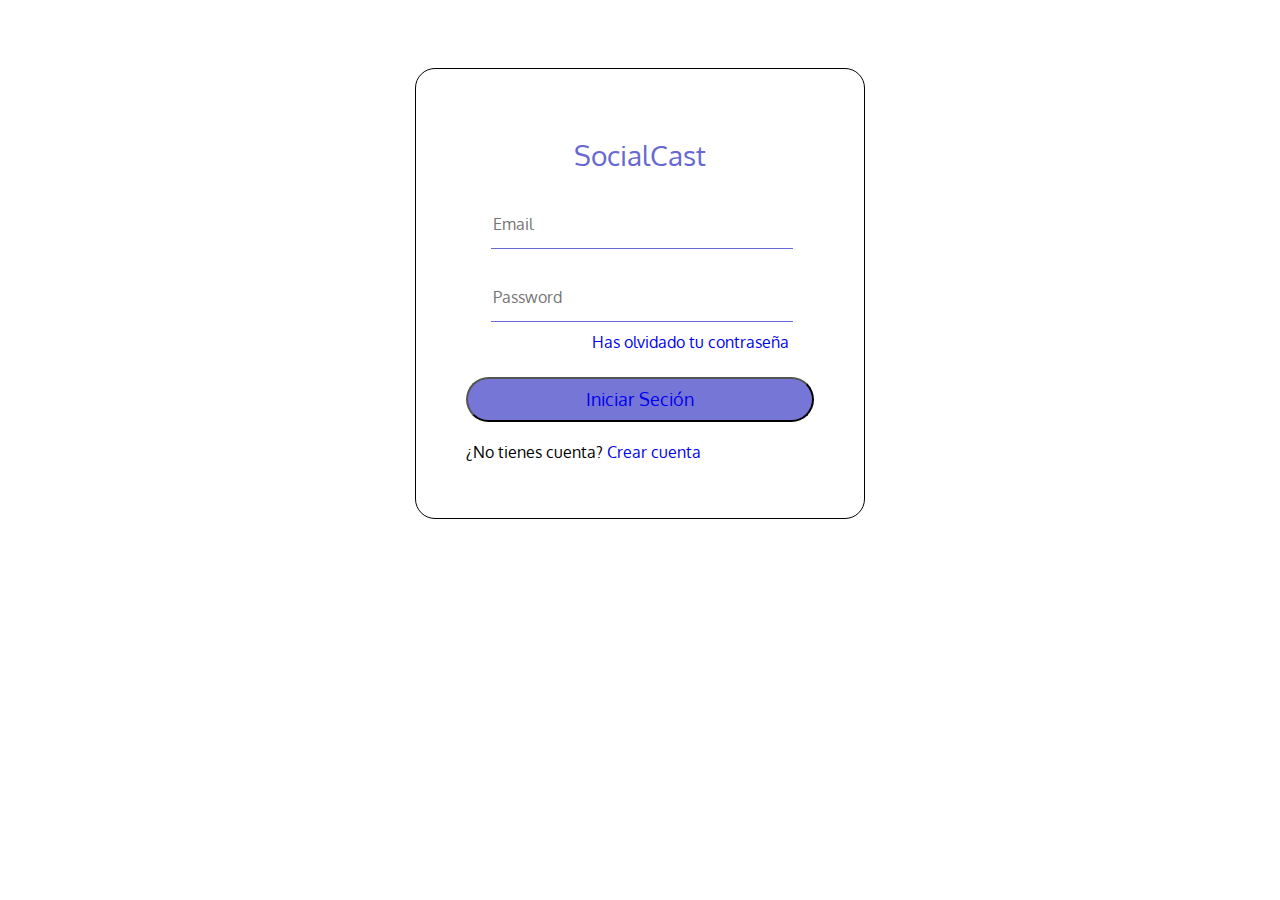
==== index.html @ b55899e0 "Add files via upload" ====
<!DOCTYPE html>
<html>
<head>
	<meta charset="UTF-8">
	<title>Red social</title>
	<link rel="preconnect" href="https://fonts.googleapis.com">
	<link rel="preconnect" href="https://fonts.gstatic.com" crossorigin>
	<link href="https://fonts.googleapis.com/css2?family=Oxygen:wght@300&display=swap" rel="stylesheet">
	<link rel="stylesheet" href="style.css">
</head>
<body>
	<section class="form-main">
		<div class="form-content">
			<div class="box">
				<h3>SocialCast</h3>
				<form action="">
					<div class="input-box">
						<input type="text" placeholder="Email" class="input-control" required>
					</div>
					<div class="input-box">
						<input type="password" placeholder="Password" class="input-control" required>
						<div class="input-link">
							<a href="#" class="gradient-text">Has olvidado tu contraseña</a>
						</div>
					</div>
					<button type="submit" class="btn"><a href="pag.html">Iniciar seción</a></button>
				</form>
				<p>¿No tienes cuenta? <a href="#">Crear cuenta</a></p>
			</div>
		</div>

	</section>
</body>
</html>
---- style.css ----
* {
    font-family: 'Oxygen', sans-serif;
}

body {
    background: white
}

.form-main {
    height: 450px;
    padding: 60px 15px;
    display: flex;
    align-items: center;
    justify-content: center;
}

.form-content {
    width: 100%;
    max-width: 450px;
    position: relative;

}

.form-content .box {
    border-color: rgb(104, 104, 211);
    border: 1px solid ;
    padding: 40px 50px;
    border-radius: 20px;
}

h3 {
    font-size: 28px;
    text-align: center;
    color: rgb(104, 104, 211);
    font-weight: 500;
}

.form-content form {
    margin: 25px 0 20px;
}

.form-content .input-box {
    margin: 25px;
}

.form-content .input-control {
    display: block;
    height: 45px;
    width: 100%;
    background-color: transparent;
    border: none;
    border-bottom: 1px solid rgb(104, 104, 211);
    font-size: 16px;
}

.form-content .input-link {
    margin-top: 10px;
    text-align: right;
}

.form-content .btn {
    height: 45px;
    width: 100%;
    text-transform: capitalize;
    cursor: pointer;
    border-radius: 25px;
    user-select: none;
    background-color: rgb(118, 118, 214);
    font-size: 18px;
}

.form-content .p {
    text-align: center;
}

a {
    text-decoration: none;
    font-weight: 500;
    display: inline-block;
}
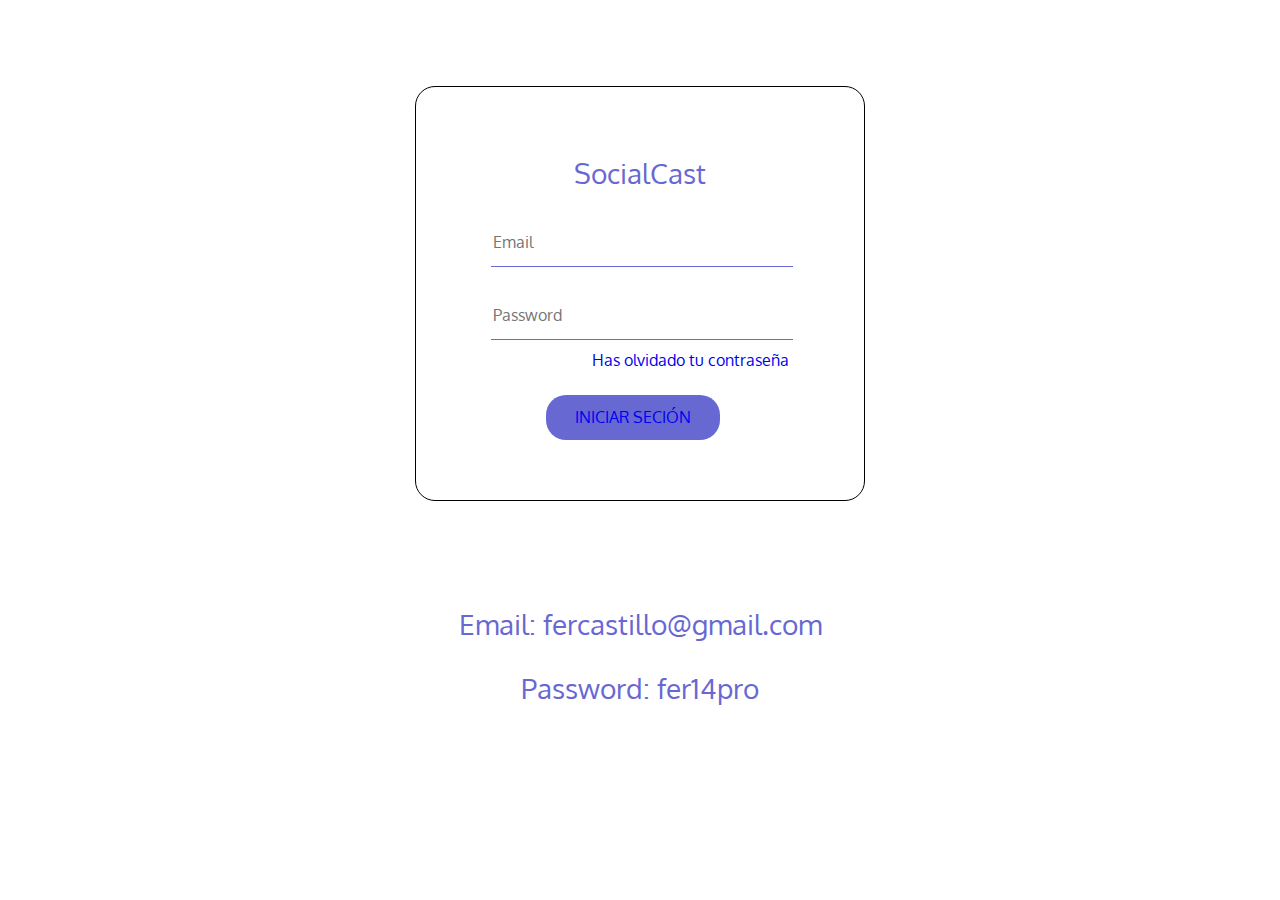
==== commit 92cd6b20: "Add files via upload" ====
--- a/index.html
+++ b/index.html
@@ -20,15 +20,17 @@
 					<div class="input-box">
 						<input type="password" placeholder="Password" class="input-control" required>
 						<div class="input-link">
-							<a href="#" class="gradient-text">Has olvidado tu contraseña</a>
+							<a href="mula.html" class="gradient-text">Has olvidado tu contraseña</a>
 						</div>
 					</div>
 					<button type="submit" class="btn"><a href="pag.html">Iniciar seción</a></button>
 				</form>
-				<p>¿No tienes cuenta? <a href="#">Crear cuenta</a></p>
 			</div>
 		</div>
-
 	</section>
+	<center>
+		<h3>Email: fercastillo@gmail.com</h3>
+		<h3>Password: fer14pro</h3>
+	</center>
 </body>
 </html>--- a/style.css
+++ b/style.css
@@ -26,6 +26,14 @@
     border: 1px solid ;
     padding: 40px 50px;
     border-radius: 20px;
+}
+
+h1 {
+    margin-top: 250px;
+    font-size: 50px;
+    text-align: center;
+    color: rgb(104, 104, 211);
+    font-weight: 500;
 }
 
 h3 {
@@ -59,14 +67,21 @@
 }
 
 .form-content .btn {
-    height: 45px;
-    width: 100%;
-    text-transform: capitalize;
-    cursor: pointer;
-    border-radius: 25px;
-    user-select: none;
-    background-color: rgb(118, 118, 214);
-    font-size: 18px;
+  margin-left: 80px;
+  height: 45px;
+  width: 50%;
+  font-size: 16px;
+  font-weight: 500;
+  border-radius: 20px;
+  background-color: rgb(104, 104, 211);
+  text-transform: uppercase;
+  font-family: inherit;
+  cursor: pointer;
+  user-select: none;
+  border: none;
+  position: relative;
+  overflow: hidden;
+
 }
 
 .form-content .p {
